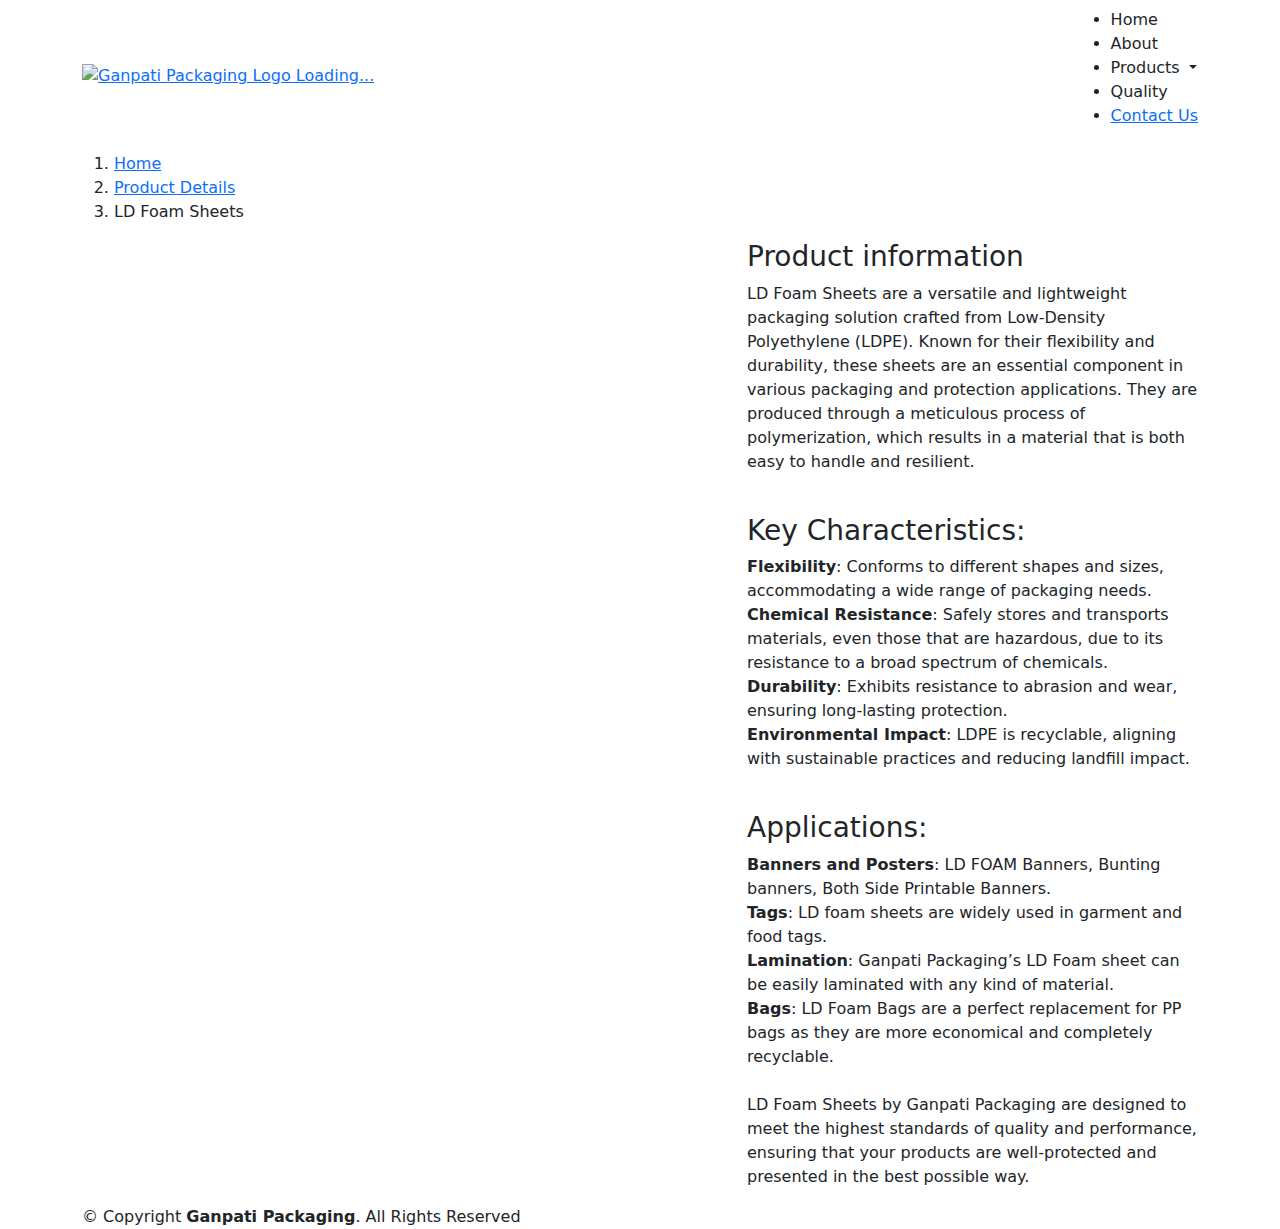
==== ldfoamsheets.html @ dbe5d32d "Add Initial Commit" ====
<!DOCTYPE html>
<html lang="en">
  <head>
    <!-- META TAGS -->
    <meta charset="utf-8" />
    <meta content="width=device-width, initial-scale=1.0" name="viewport" />
    <title>LD Foam Sheets | Ganpati Packaging</title>
    <meta
      name="description"
      content="Ganpati Packaging Pvt. Ltd. is an ISO 9001:2008 Quality Management, ISO 14001:2004 Environment Management, and ISO 18001:2007 Health And Safety Management Company. Established in 1994, It is a young, dynamic, and the fastest-growing high-pressure laminates manufacturing company."
    />
    <meta
      name="keywords"
      content="Ganpati Packaging, Laminates, Kiyalam, Super Group"
    />
    <meta name="author" content="" />
    <meta http-equiv="refresh" content="360" />

    <!-- FAVICONS -->
    <link href="assets/img/favicon.ico" rel="icon" />
    <link href="assets/img/apple-touch-icon.png" rel="apple-touch-icon" />

    <!-- GOOGLE FONTS -->
    <link
      href="https://fonts.googleapis.com/css2?family=Audiowide&amp;family=Fredoka+One&amp;family=Gugi&amp;family=Limelight&amp;family=Megrim&amp;family=Montserrat:wght@300;400;500;600;700;800;900&amp;family=Poppins:wght@200;300;400;600;800;900&amp;family=Roboto:wght@300;400;700;900&amp;display=swap"
      rel="stylesheet"
    />

    <!-- CSS FILES -->
    <link
      href="https://cdnjs.cloudflare.com/ajax/libs/bootstrap/5.3.2/css/bootstrap.min.css"
      rel="stylesheet"
    />
    <link
      href="https://cdnjs.cloudflare.com/ajax/libs/bootstrap-icons/1.10.0/font/bootstrap-icons.min.css"
      rel="stylesheet"
    />
    <link
      href="https://cdnjs.cloudflare.com/ajax/libs/glightbox/3.2.0/css/glightbox.min.css"
      rel="stylesheet"
    />
    <link
      href="https://cdnjs.cloudflare.com/ajax/libs/Swiper/10.0.4/swiper-bundle.min.css"
      rel="stylesheet"
    />

    <!-- LINKING STYLESHEETS -->
    <link href="assets/css/style.css" rel="stylesheet" />
  </head>

  <body>
    <!-- HEADER -->
    <header id="header" class="d-flex align-items-center">
      <div class="container d-flex align-items-center">
        <!-- <h1 class="logo me-auto"><a href="index.html">Ganpati Packaging</a></h1> -->
        <a href="index.html" class="logo me-auto"
          ><img
            src="assets/img/certifications/LOGO (1).png"
            alt="Ganpati Packaging Logo Loading..."
            class="img-fluid"
        /></a>

        <!-- NAVIGATION BAR -->
        <nav id="navbar" class="navbar">
          <ul>
            <li>
              <a class="nav-link scrollto active" href="index.html">Home</a>
            </li>
            <li>
              <a class="nav-link scrollto" href="index.html#about">About</a>
            </li>
            <li class="nav-item dropdown">
              <a
                class="nav-link dropdown-toggle scrollto"
                href="index.html#portfolio"
                id="navbarDropdown"
                role="button"
                data-bs-toggle="dropdown"
                aria-expanded="false"
              >
                Products
              </a>
              <ul class="dropdown-menu" aria-labelledby="navbarDropdown">
                <li>
                  <a
                    class="dropdown-item"
                    href="ldfoamsheets.html"
                    target="_blank"
                    >LD Foam</a
                  >
                </li>
                <li>
                  <a class="dropdown-item" href="ldsheets.html" target="_blank"
                    >LD Sheets</a
                  >
                </li>
                <li>
                  <a class="dropdown-item" href="sheets.html" target="_blank"
                    >Synthetic</a
                  >
                </li>
                <li>
                  <a class="dropdown-item" href="polymers.html" target="_blank"
                    >R-Polymer</a
                  >
                </li>
              </ul>
            </li>
            <li><a class="nav-link" href="index.html#quality">Quality</a></li>
            <li>
              <a class="getstarted scrollto" href="index.html#contact"
                >Contact Us</a
              >
            </li>
          </ul>
          <i class="bi bi-list mobile-nav-toggle"></i>
        </nav>
        <!-- NAVIGATION BAR ENDS-->
      </div>
    </header>

    <main id="main">
      <!-- BREADCRUMBS PATH CLASSIFIER -->
      <section id="breadcrumbs" class="breadcrumbs">
        <div class="container">
          <div class="d-flex justify-content-between align-items-center">
            <ol>
              <li><a href="index.html">Home</a></li>
              <li><a href="index.html#portfolio">Product Details</a></li>
              <li>LD Foam Sheets</li>
            </ol>
          </div>
        </div>
      </section>

      <!-- PROUCT DETAILS -->
      <section id="portfolio-details" class="portfolio-details">
        <div class="container">
          <div class="row gy-4">
            <div class="col-lg-7">
              <div class="portfolio-details-slider swiper">
                <div class="swiper-wrapper align-items-center">
                  <div class="swiper-slide">
                    <!-- ADD IMAGES FOR LD FOAM SHEETS HERE (JUST EDIT THE NAME)-->
                    <img src="assets/img/portfolio/ldfoamsheets2.JPG" alt="" />
                  </div>

                  <div class="swiper-slide">
                    <img src="assets/img/portfolio/ldfoamsheets3.JPG" alt="" />
                  </div>
                </div>
                <!-- <div class="swiper-pagination"></div> -->
              </div>
            </div>

            <div class="col-lg-5">
              <div class="portfolio-info">
                <h3>Product information</h3>
                <p>
                  LD Foam Sheets are a versatile and lightweight packaging
                  solution crafted from Low-Density Polyethylene (LDPE). Known
                  for their flexibility and durability, these sheets are an
                  essential component in various packaging and protection
                  applications. They are produced through a meticulous process
                  of polymerization, which results in a material that is both
                  easy to handle and resilient.
                </p>

                <br />

                <h3>Key Characteristics:</h3>
                <p>
                  <b>Flexibility</b>: Conforms to different shapes and sizes,
                  accommodating a wide range of packaging needs. <br /><b
                    >Chemical Resistance</b
                  >: Safely stores and transports materials, even those that are
                  hazardous, due to its resistance to a broad spectrum of
                  chemicals. <br /><b>Durability</b>: Exhibits resistance to
                  abrasion and wear, ensuring long-lasting protection. <br /><b
                    >Environmental Impact</b
                  >: LDPE is recyclable, aligning with sustainable practices and
                  reducing landfill impact.
                </p>

                <br />

                <h3>Applications:</h3>
                <b>Banners and Posters</b>: LD FOAM Banners, Bunting banners,
                Both Side Printable Banners. <br /><b>Tags</b>: LD foam sheets
                are widely used in garment and food tags. <br /><b>Lamination</b
                >: Ganpati Packaging’s LD Foam sheet can be easily laminated
                with any kind of material. <br /><b>Bags</b>: LD Foam Bags are a
                perfect replacement for PP bags as they are more economical and
                completely recyclable.
                <br />
                <br />
                <p>
                  LD Foam Sheets by Ganpati Packaging are designed to meet the
                  highest standards of quality and performance, ensuring that
                  your products are well-protected and presented in the best
                  possible way.
                </p>
              </div>
            </div>
          </div>
        </div>
      </section>
    </main>

    <!-- FOOTER WRAPPER -->
    <footer id="footer">
      <div class="container">
        <!-- <h5>Ganpati Packaging Private Limited</h5> -->
        <!-- <div class="social-links">
          <a href="https://twitter.com/RG_SuperHylam" class="twitter"
            ><i class="bx bxl-linkedln"></i
          ></a>
        </div> -->

        <div class="copyright">
          &copy; Copyright <strong><span>Ganpati Packaging</span></strong
          >. All Rights Reserved
        </div>
      </div>
    </footer>

    <a
      href="#"
      class="back-to-top d-flex align-items-center justify-content-center"
      ><i class="bi bi-arrow-up-short"></i
    ></a>

    <!-- JAVASCRIPT FILES -->
    <script src="https://cdnjs.cloudflare.com/ajax/libs/bootstrap/5.3.2/js/bootstrap.bundle.min.js"></script>
    <script src="https://cdnjs.cloudflare.com/ajax/libs/glightbox/3.2.0/glightbox.min.js"></script>
    <script src="https://cdnjs.cloudflare.com/ajax/libs/jquery.isotope/3.0.6/isotope.pkgd.min.js"></script>
    <script src="https://cdnjs.cloudflare.com/ajax/libs/Swiper/10.0.4/swiper-bundle.min.js"></script>
    <script src="assets/vendor/php-email-form/validate.js"></script>

    <!-- MAIN JAVASCRIPT -->
    <script src="assets/js/main.js"></script>
  </body>
</html>
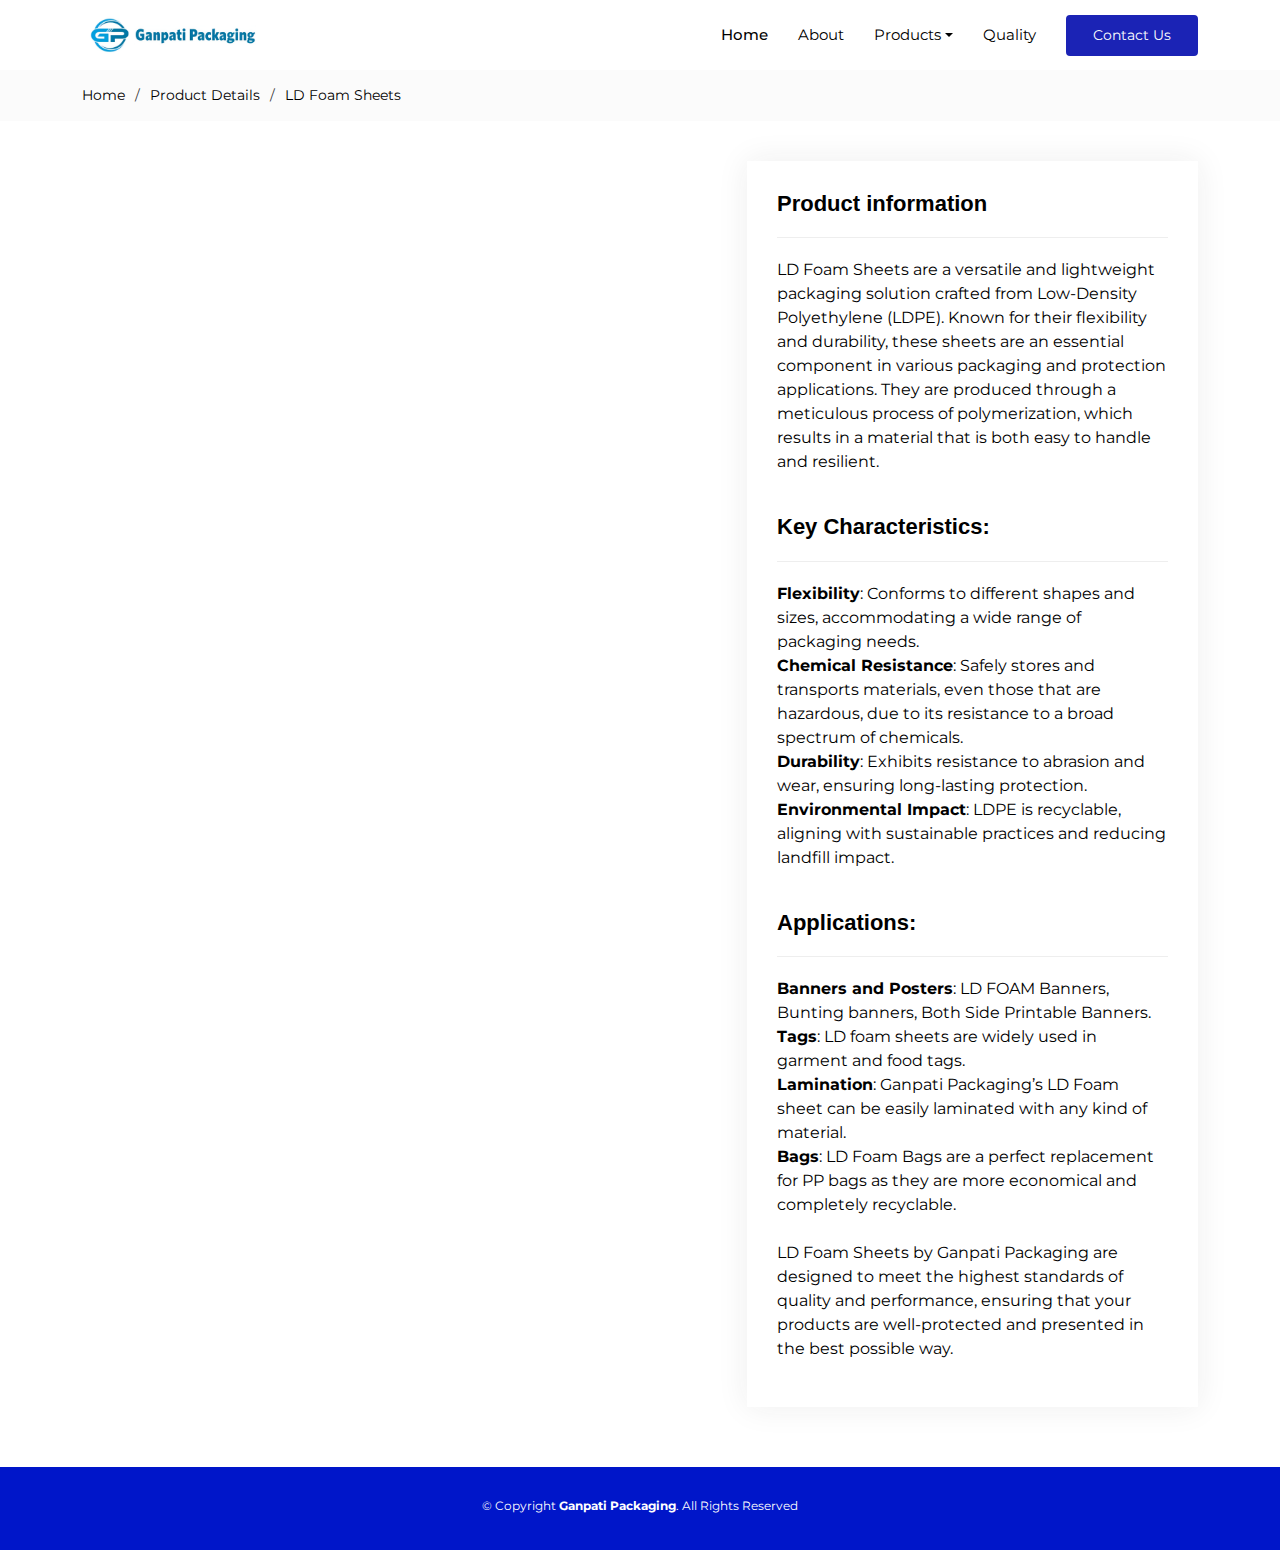
==== commit fd763c95: "Update ldfoamsheets.html" ====
--- a/ldfoamsheets.html
+++ b/ldfoamsheets.html
@@ -7,7 +7,7 @@
     <title>LD Foam Sheets | Ganpati Packaging</title>
     <meta
       name="description"
-      content="Ganpati Packaging Pvt. Ltd. is an ISO 9001:2008 Quality Management, ISO 14001:2004 Environment Management, and ISO 18001:2007 Health And Safety Management Company. Established in 1994, It is a young, dynamic, and the fastest-growing high-pressure laminates manufacturing company."
+      content="Ganpati Packaging is a leader in industrial packaging solutions for over 35 years. They specialize in LD Foam Sheets, Non-Tearable Paper, Banner Sheets, and more. With cutting-edge RAJOO Bausano machinery and a commitment to quality, they serve over 150 clients across industries, including FMCG, Pharmaceuticals, and Advertising."
     />
     <meta
       name="keywords"
--- a/assets/css/style.css
+++ b/assets/css/style.css
@@ -0,0 +1,1039 @@
+body {
+  font-family: "Montserrat", sans-serif;
+  color: #000000;
+}
+
+a {
+  text-decoration: none;
+  color: #000000;
+}
+
+a:hover {
+  color: #000000;
+  text-decoration: none;
+}
+
+h1,
+h2,
+h3,
+h4,
+h5,
+h6 {
+  font-family: "Raleway", sans-serif;
+}
+
+/* SCROLL TO TOP */
+.back-to-top {
+  position: fixed;
+  visibility: hidden;
+  opacity: 0;
+  right: 15px;
+  bottom: 15px;
+  z-index: 996;
+  background: #0016c9;
+  width: 40px;
+  height: 40px;
+  border-radius: 4px;
+  transition: all 0.4s;
+}
+
+.back-to-top i {
+  font-size: 24px;
+  color: #ffffff;
+  line-height: 0;
+}
+
+.back-to-top:hover {
+  background: #0016c9;
+  color: #ffffff;
+}
+
+.back-to-top.active {
+  visibility: visible;
+  opacity: 1;
+}
+
+/* NAV BAR */
+#topbar {
+  background: #fbfbfb;
+  font-size: 15px;
+  height: 40px;
+  padding: 0;
+}
+
+#topbar .contact-info a {
+  line-height: 0;
+  color: #000000;
+  transition: 0.3s;
+}
+
+#topbar .contact-info a:hover {
+  color: #000000;
+}
+
+#topbar .contact-info i {
+  color: #000000;
+  line-height: 0;
+  margin-right: 5px;
+}
+
+#topbar .contact-info .phone-icon {
+  margin-left: 15px;
+}
+
+#topbar .social-links a {
+  color: #6f6f6f;
+  padding: 4px 12px;
+  display: inline-block;
+  line-height: 1px;
+  transition: 0.3s;
+}
+
+#topbar .social-links a:hover {
+  color: #000000;
+}
+
+/* HEADER WRAPPER */
+#header {
+  background: #ffffff;
+  transition: all 0.5s;
+  z-index: 997;
+  height: 70px;
+}
+
+#header.header-scrolled {
+  box-shadow: 0px 2px 15px rgba(0, 0, 0, 0.1);
+}
+
+#header .logo {
+  font-size: 30px;
+  margin: 0;
+  padding: 0;
+  line-height: 1;
+  font-weight: 700;
+  letter-spacing: 1px;
+  text-transform: uppercase;
+}
+
+#header .logo a {
+  color: #000000;
+}
+
+#header .logo img {
+  max-height: 40px;
+}
+
+.scrolled-offset {
+  margin-top: 70px;
+}
+
+/*--------------------------------------------------------------
+# Navigation Menu
+--------------------------------------------------------------*/
+/* DESKTOP NAVIGATION */
+.navbar {
+  padding: 0;
+}
+
+.navbar ul {
+  margin: 0;
+  padding: 0;
+  display: flex;
+  list-style: none;
+  align-items: center;
+}
+
+.navbar li {
+  position: relative;
+}
+
+.navbar a,
+.navbar a:focus {
+  display: flex;
+  align-items: center;
+  justify-content: space-between;
+  padding: 10px 0 10px 30px;
+  font-size: 15px;
+  color: #000000;
+  white-space: nowrap;
+  transition: 0.3s;
+}
+
+.navbar a i,
+.navbar a:focus i {
+  font-size: 12px;
+  line-height: 0;
+  margin-left: 5px;
+}
+
+.navbar a:hover,
+.navbar .active,
+.navbar .active:focus,
+.navbar li:hover > a {
+  font-weight: 500;
+}
+
+.navbar .getstarted,
+.navbar .getstarted:focus {
+  color: #ffffff;
+  padding: 8px 25px;
+  margin-left: 30px;
+  border-radius: 4px;
+  border: 2px solid rgba(27, 35, 181, 1);
+  background-color: rgba(27, 35, 181, 1);
+  transition: 0.3s;
+  font-size: 14px;
+}
+
+.navbar .getstarted:hover,
+.navbar .getstarted:focus:hover {
+  box-shadow: 2px 2px 5px rgba(27, 35, 181, 1);
+  background-color: rgba(27, 35, 181, 1);
+  color: #ffffff;
+  font-weight: bold;
+}
+
+.navbar .dropdown ul {
+  display: block;
+  position: absolute;
+  left: 14px;
+  top: calc(100% + 30px);
+  margin: 0;
+  padding: 10px 0;
+  z-index: 99;
+  opacity: 0;
+  visibility: hidden;
+  background: #ffffff;
+  box-shadow: 0px 0px 30px rgba(127, 137, 161, 0.25);
+  transition: 0.3s;
+}
+
+.navbar .dropdown ul li {
+  min-width: 200px;
+}
+
+.navbar .dropdown ul a {
+  padding: 10px 20px;
+  text-transform: none;
+}
+
+.navbar .dropdown ul a i {
+  font-size: 12px;
+}
+
+.navbar .dropdown ul a:hover,
+.navbar .dropdown ul .active:hover,
+.navbar .dropdown ul li:hover > a {
+  color: #000000;
+}
+
+.navbar .dropdown ul a:hover,
+.navbar .dropdown ul .active:hover,
+.navbar .dropdown ul li:hover > a {
+  background-color: #1B2B35;
+  color: #ffffff;
+}
+
+.navbar .dropdown:hover > ul {
+  opacity: 1;
+  top: 100%;
+  visibility: visible;
+}
+
+.navbar .dropdown .dropdown ul {
+  top: 0;
+  left: calc(100% - 30px);
+  visibility: hidden;
+}
+
+.navbar .dropdown .dropdown:hover > ul {
+  opacity: 1;
+  top: 0;
+  left: 100%;
+  visibility: visible;
+}
+
+@media (max-width: 1366px) {
+  .navbar .dropdown .dropdown ul {
+    left: -90%;
+  }
+
+  .navbar .dropdown .dropdown:hover > ul {
+    left: -100%;
+  }
+}
+
+/* MOBILE NAVIGATION */
+.mobile-nav-toggle {
+  color: #222222;
+  font-size: 28px;
+  cursor: pointer;
+  display: none;
+  line-height: 0;
+  transition: 0.5s;
+}
+
+.mobile-nav-toggle.bi-x {
+  color: #ffffff;
+}
+
+@media (max-width: 991px) {
+  .mobile-nav-toggle {
+    display: block;
+  }
+
+  .navbar ul {
+    display: none;
+  }
+}
+
+.navbar-mobile {
+  position: fixed;
+  overflow: hidden;
+  top: 0;
+  right: 0;
+  left: 0;
+  bottom: 0;
+  background: rgba(9, 9, 9, 0.9);
+  transition: 0.3s;
+  z-index: 999;
+}
+
+.navbar-mobile .mobile-nav-toggle {
+  position: absolute;
+  top: 15px;
+  right: 15px;
+}
+
+.navbar-mobile ul {
+  display: block;
+  position: absolute;
+  top: 55px;
+  right: 15px;
+  bottom: 15px;
+  left: 15px;
+  padding: 10px 0;
+  background-color: #ffffff;
+  overflow-y: auto;
+  transition: 0.3s;
+}
+
+.navbar-mobile a,
+.navbar-mobile a:focus {
+  padding: 10px 20px;
+  font-size: 15px;
+  color: #222222;
+}
+
+.navbar-mobile a:hover,
+.navbar-mobile .active,
+.navbar-mobile li:hover > a {
+  color: #000000;
+}
+
+.navbar-mobile .getstarted,
+.navbar-mobile .getstarted:focus {
+  margin: 15px;
+}
+
+.navbar-mobile .dropdown ul {
+  position: static;
+  display: none;
+  margin: 10px 20px;
+  padding: 10px 0;
+  z-index: 99;
+  opacity: 1;
+  visibility: visible;
+  background: #ffffff;
+  box-shadow: 0px 0px 30px rgba(127, 137, 161, 0.25);
+}
+
+.navbar-mobile .dropdown ul li {
+  min-width: 200px;
+}
+
+.navbar-mobile .dropdown ul a {
+  padding: 10px 20px;
+}
+
+.navbar-mobile .dropdown ul a i {
+  font-size: 12px;
+}
+
+.navbar-mobile .dropdown ul a:hover,
+.navbar-mobile .dropdown ul .active:hover,
+.navbar-mobile .dropdown ul li:hover > a {
+  color: #000000;
+}
+
+.navbar-mobile .dropdown > .dropdown-active {
+  display: block;
+}
+
+/* PARTICLES JS */
+#particles-js {
+  position: fixed;
+  top: 0;
+  right: 0;
+  bottom: 0;
+  left: 0;
+  z-index: -99;
+}
+
+#hero {
+  position: relative;
+}
+
+.hero-wrapper {
+  height: 75vh;
+  padding: 4rem 2rem;
+}
+
+.hero-overlay {
+  background: rgba(0, 0, 0, 0.75);
+  height: 100%;
+}
+
+.hero-heading {
+  padding-top: 2rem;
+  font-size: 4.5rem;
+  font-weight: 900;
+  font-family: "Montserrat", sans-serif;
+  background: rgb(0, 119, 164);
+  background: linear-gradient(
+    151deg,
+    rgba(0, 119, 164, 1) 20%,
+    rgba(27, 35, 181, 1) 53%,
+    rgba(0, 22, 201, 1) 100%,
+    rgba(59, 70, 143, 1) 100%
+  );
+  -webkit-background-clip: text;
+  -webkit-text-fill-color: transparent;
+  text-transform: uppercase;
+}
+
+@media (max-width: 992px) {
+  #hero {
+    height: 100vh;
+  }
+
+  #hero .carousel-container {
+    top: 66px;
+  }
+}
+
+@media (min-width: 320px) {
+  #hero h1 {
+    font-size: 1.9rem;
+  }
+}
+
+@media (min-width: 375px) {
+  #hero h1 {
+    font-size: 2.1rem;
+  }
+}
+
+@media (min-width: 425px) {
+  #hero h1 {
+    font-size: 2.5rem;
+  }
+}
+
+@media (min-width: 768px) {
+  #hero h1 {
+    font-size: 3.3rem;
+  }
+}
+
+@media (min-width: 1024px) {
+  #hero h1 {
+    font-size: 3.5rem;
+  }
+}
+
+@media (min-width: 1024px) {
+  #hero .carousel-control-prev,
+  #hero .carousel-control-next {
+    width: 5%;
+  }
+}
+
+/* SECTIONS GENERAL PROPERTIES */
+section {
+  padding: 60px 0;
+}
+
+.section-bg {
+  background-color: #ffffff;
+}
+
+.section-title {
+  font-family: "Montserrat", sans-serif;
+  text-align: center;
+}
+
+.section-title h2 {
+  font-weight: 900;
+  color: rgba(27, 35, 181, 1);
+  font-size: 3.2rem;
+  padding-bottom: 2rem;
+  font-family: "Montserrat", sans-serif;
+}
+
+.section-title p {
+  margin-bottom: 0;
+  font-size: 14px;
+  color: #919191;
+}
+
+.section-para {
+  font-size: 17px;
+  line-height: 34px;
+}
+
+@media (min-width: 320px) {
+  .section-title h2 {
+    font-size: 1.4rem;
+  }
+
+  .section-para {
+    font-size: 12px;
+    line-height: 23px;
+  }
+}
+
+@media (min-width: 375px) {
+  .section-title h2 {
+    font-size: 1.5rem;
+  }
+
+  .section-para {
+    font-size: 13px;
+    line-height: 25px;
+  }
+}
+
+@media (min-width: 500px) {
+  .section-title h2 {
+    font-size: 2.5rem;
+  }
+
+  .section-para {
+    font-size: 15px;
+    line-height: 26px;
+  }
+}
+
+@media (min-width: 1024px) {
+  .section-title h2 {
+    font-size: 2.5rem;
+  }
+
+  .section-para {
+    font-size: 15px;
+    line-height: 26px;
+  }
+}
+
+/* ABOUT THE COMPANY */
+.about .content h3 {
+  font-weight: 700;
+  font-size: 28px;
+}
+
+.about .content ul {
+  list-style: none;
+  padding: 0;
+}
+
+.about .content ul li {
+  padding-bottom: 10px;
+}
+
+.about .content ul i {
+  font-size: 20px;
+  padding-right: 4px;
+  color: #000000;
+}
+
+.about .content p:last-child {
+  margin-bottom: 0;
+}
+
+/* BRAND STORY */
+.cta {
+  background: rgb(0, 119, 164);
+  background: linear-gradient(
+    151deg,
+    rgba(0, 119, 164, 1) 36%,
+    rgba(27, 35, 181, 1) 64%,
+    rgba(0, 22, 201, 1) 100%,
+    rgba(59, 70, 143, 1) 100%
+  );
+  padding: 80px 0;
+}
+
+.cta h3 {
+  color: #ffffff;
+  font-size: 28px;
+  font-weight: 700;
+}
+
+.cta p {
+  color: #ffffff;
+}
+
+.cta .cta-btn {
+  font-family: "Raleway", sans-serif;
+  font-weight: 600;
+  font-size: 14px;
+  letter-spacing: 1px;
+  display: inline-block;
+  padding: 10px 30px;
+  border-radius: 2px;
+  transition: 0.5s;
+  margin: 10px;
+  border: 2px solid #ffffff;
+  color: #0016c9;
+  background-color: #ffffff;
+  border-radius: 4px;
+}
+
+.cta .cta-btn:hover {
+  box-shadow: 2px 2px 10px #ffffff;
+}
+
+@media (max-width: 1024px) {
+  .cta {
+    background-attachment: scroll;
+  }
+}
+
+@media (min-width: 769px) {
+  .cta .cta-btn-container {
+    display: flex;
+    align-items: center;
+    justify-content: flex-end;
+  }
+}
+
+/* PRODUCT SECTION */
+.portfolio .portfolio-item {
+  margin-bottom: 30px;
+}
+
+.portfolio #portfolio-flters {
+  padding: 0;
+  margin: 0 auto 20px auto;
+  list-style: none;
+  text-align: center;
+}
+
+.portfolio #portfolio-flters li {
+  cursor: pointer;
+  display: inline-block;
+  padding: 8px 15px 10px 15px;
+  font-size: 14px;
+  font-weight: 600;
+  line-height: 1;
+  text-transform: uppercase;
+  color: rgba(0, 119, 164, 1) 36%;
+  margin-bottom: 5px;
+  transition: all 0.3s ease-in-out;
+  border-radius: 3px;
+}
+
+.portfolio #portfolio-flters li:hover,
+.portfolio #portfolio-flters li.filter-active {
+  color: #ffffff;
+  background: rgba(0, 119, 164, 1) 36%;
+}
+
+.portfolio #portfolio-flters li:last-child {
+  margin-right: 0;
+}
+
+/* PRODUCT DETAILS */
+.portfolio-details {
+  padding-top: 40px;
+}
+
+.portfolio-details .portfolio-details-slider img {
+  width: 100%;
+}
+
+.portfolio-details .portfolio-details-slider .swiper-pagination {
+  margin-top: 20px;
+  position: relative;
+}
+
+.portfolio-details
+  .portfolio-details-slider
+  .swiper-pagination
+  .swiper-pagination-bullet {
+  width: 12px;
+  height: 12px;
+  background-color: #ffffff;
+  opacity: 1;
+  border: 1px solid #000000;
+}
+
+.portfolio-details
+  .portfolio-details-slider
+  .swiper-pagination
+  .swiper-pagination-bullet-active {
+  background-color: #000000;
+}
+
+.portfolio-details .portfolio-info {
+  padding: 30px;
+  box-shadow: 0px 0 30px rgba(34, 34, 34, 0.08);
+}
+
+.portfolio-details .portfolio-info h3 {
+  font-size: 22px;
+  font-weight: 700;
+  margin-bottom: 20px;
+  padding-bottom: 20px;
+  border-bottom: 1px solid #eee;
+}
+
+.portfolio-details .portfolio-info ul {
+  list-style: none;
+  padding: 0;
+  font-size: 15px;
+}
+
+.portfolio-details .portfolio-info ul li + li {
+  margin-top: 10px;
+}
+
+.portfolio-details .portfolio-description {
+  padding-top: 30px;
+}
+
+.portfolio-details .portfolio-description h2 {
+  font-size: 26px;
+  font-weight: 700;
+  margin-bottom: 20px;
+}
+
+.portfolio-details .portfolio-description p {
+  padding: 0;
+}
+
+/* CONTACT FORM */
+.contact .info {
+  padding: 30px;
+  background: #ffffff;
+  width: 100%;
+  box-shadow: 0 0 24px 0 rgba(0, 0, 0, 0.12);
+}
+
+.contact .info i {
+  font-size: 20px;
+  color: #000000;
+  float: left;
+  width: 44px;
+  height: 44px;
+  background: #ffffff;
+  display: flex;
+  justify-content: center;
+  align-items: center;
+  border-radius: 50px;
+  transition: all 0.3s ease-in-out;
+}
+
+.contact .info h4 {
+  padding: 0 0 0 60px;
+  font-size: 20px;
+  font-weight: 600;
+  margin-bottom: 5px;
+  color: #222222;
+}
+
+.contact .info p {
+  padding: 0 0 10px 60px;
+  margin-bottom: 20px;
+  color: #555555;
+}
+
+.contact .info .social-links {
+  padding-left: 60px;
+}
+
+.contact .info .social-links a {
+  font-size: 18px;
+  display: inline-block;
+  background: #333;
+  color: #ffffff;
+  line-height: 1;
+  padding: 8px 0;
+  border-radius: 50%;
+  text-align: center;
+  width: 36px;
+  height: 36px;
+  transition: 0.3s;
+  margin-right: 10px;
+}
+
+.contact .info .social-links a:hover {
+  background: #000000;
+  color: #ffffff;
+}
+
+.contact .info .email:hover i,
+.contact .info .address:hover i,
+.contact .info .phone:hover i {
+  background: #000000;
+  color: #ffffff;
+}
+
+.contact .php-email-form {
+  width: 100%;
+  padding: 30px;
+  background: #ffffff;
+  box-shadow: 0 0 24px 0 rgba(0, 0, 0, 0.12);
+}
+
+.contact .php-email-form .form-group {
+  padding-bottom: 8px;
+}
+
+.contact .php-email-form .error-message {
+  display: none;
+  color: #ffffff;
+  background: #ed3c0d;
+  text-align: left;
+  padding: 15px;
+  font-weight: 600;
+}
+
+.contact .php-email-form .error-message br + br {
+  margin-top: 25px;
+}
+
+.contact .php-email-form .sent-message {
+  display: none;
+  color: #ffffff;
+  background: #18d26e;
+  text-align: center;
+  padding: 15px;
+  font-weight: 600;
+}
+
+.contact .php-email-form .loading {
+  display: none;
+  background: #ffffff;
+  text-align: center;
+  padding: 15px;
+}
+
+.contact .php-email-form .loading:before {
+  content: "";
+  display: inline-block;
+  border-radius: 50%;
+  width: 24px;
+  height: 24px;
+  margin: 0 10px -6px 0;
+  border: 3px solid #18d26e;
+  border-top-color: #eee;
+  -webkit-animation: animate-loading 1s linear infinite;
+  animation: animate-loading 1s linear infinite;
+}
+
+.contact .php-email-form input,
+.contact .php-email-form textarea {
+  border-radius: 0;
+  box-shadow: none;
+  font-size: 14px;
+  border-radius: 4px;
+}
+
+.contact .php-email-form input:focus,
+.contact .php-email-form textarea:focus {
+  border-color: #000000;
+}
+
+.contact .php-email-form input {
+  height: 44px;
+}
+
+.contact .php-email-form textarea {
+  padding: 10px 12px;
+}
+
+.contact .php-email-form button[type="submit"] {
+  background: #0016c9;
+  border: 0;
+  padding: 10px 24px;
+  color: #ffffff;
+  transition: 0.4s;
+  border-radius: 4px;
+}
+
+.contact .php-email-form button[type="submit"]:hover {
+  background: #0016c9;
+}
+
+@-webkit-keyframes animate-loading {
+  0% {
+    transform: rotate(0deg);
+  }
+
+  100% {
+    transform: rotate(360deg);
+  }
+}
+
+@keyframes animate-loading {
+  0% {
+    transform: rotate(0deg);
+  }
+
+  100% {
+    transform: rotate(360deg);
+  }
+}
+
+/* BREADCRUMBS */
+.breadcrumbs {
+  padding: 15px 0;
+  background: #fbfbfb;
+  min-height: 40px;
+}
+
+@media (max-width: 992px) {
+  .breadcrumbs {
+    margin-top: 66px;
+  }
+}
+
+.breadcrumbs h2 {
+  font-size: 28px;
+  font-weight: 300;
+}
+
+.breadcrumbs ol {
+  display: flex;
+  flex-wrap: wrap;
+  list-style: none;
+  padding: 0;
+  margin: 0;
+  font-size: 14px;
+}
+
+.breadcrumbs ol li + li {
+  padding-left: 10px;
+}
+
+.breadcrumbs ol li + li::before {
+  display: inline-block;
+  padding-right: 10px;
+  color: #3c3c3c;
+  content: "/";
+}
+
+@media (max-width: 768px) {
+  .breadcrumbs .d-flex {
+    display: block !important;
+  }
+
+  .breadcrumbs ol {
+    display: block;
+  }
+
+  .breadcrumbs ol li {
+    display: inline-block;
+  }
+}
+
+/* FOOTER */
+#footer {
+  background: #0016c9;
+  color: #ffffff;
+  font-size: 14px;
+  text-align: center;
+  padding: 30px 0;
+}
+
+#footer h3 {
+  font-size: 36px;
+  font-weight: 700;
+  color: #ffffff;
+  position: relative;
+  font-family: "Poppins", sans-serif;
+  padding: 0;
+  margin: 0 0 15px 0;
+}
+
+#footer p {
+  font-size: 15px;
+  font-style: italic;
+  padding: 0;
+  margin: 0 0 40px 0;
+}
+
+#footer .social-links {
+  margin: 0 0 40px 0;
+}
+
+#footer .social-links a {
+  font-size: 18px;
+  display: inline-block;
+  background: #0016c9;
+  color: #ffffff;
+  line-height: 1;
+  padding: 8px 0;
+  margin-right: 4px;
+  border-radius: 50%;
+  text-align: center;
+  width: 36px;
+  height: 36px;
+  transition: 0.3s;
+}
+
+#footer .social-links a:hover {
+  background: #2e008b;
+  color: #ffffff;
+  text-decoration: none;
+}
+
+#footer .copyright {
+  margin: 0 0 5px 0;
+}
+
+#footer .credits {
+  font-size: 13px;
+}
+
+@media (min-width: 320px) {
+  #footer span {
+    font-size: 8px;
+  }
+
+  .copyright {
+    font-size: 8px;
+  }
+}
+
+@media (min-width: 375px) {
+  #footer span {
+    font-size: 10px;
+  }
+  
+  .copyright {
+    font-size: 10px;
+  }
+}
+
+@media (min-width: 425px) {
+  #footer span{
+    font-size: 12px;
+  }
+  
+  .copyright {
+    font-size: 12px;
+  }
+}
